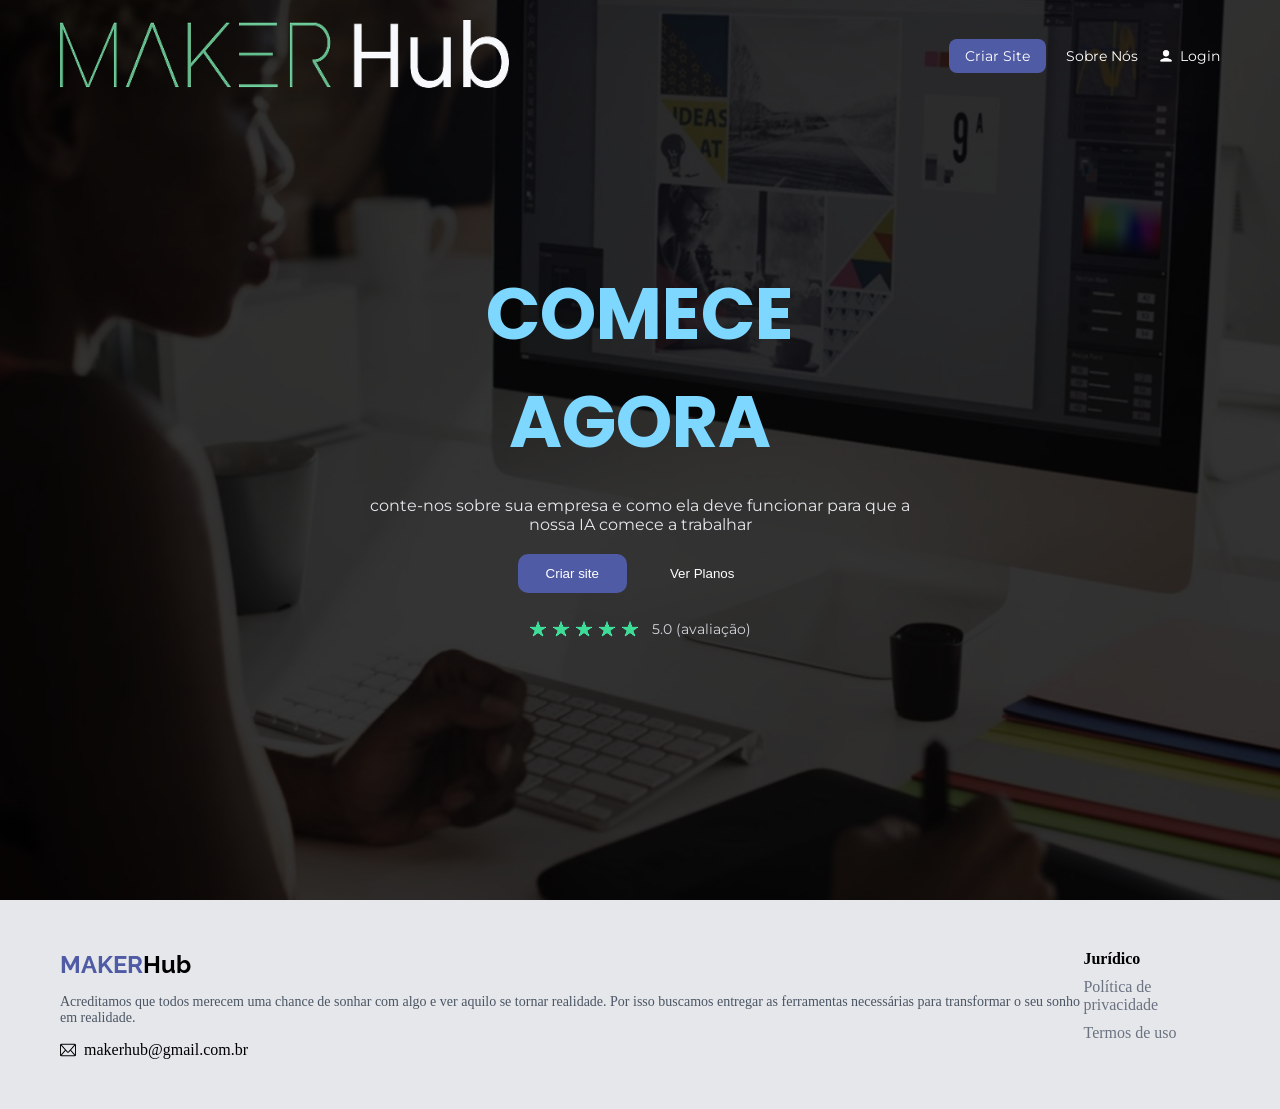
==== index.html @ f3e803b9 "inicio da lading page pronta" ====
<!DOCTYPE html>
<html lang="pt-BR">
<head>
  <meta charset="UTF-8">
  <meta name="viewport" content="width=device-width, initial-scale=1.0">
  <title>Maker Hub</title>

  <!-- FONTS -->
  <link rel="preconnect" href="https://fonts.googleapis.com">
  <link rel="preconnect" href="https://fonts.gstatic.com" crossorigin>

  <link href="https://fonts.googleapis.com/css2?family=Raleway:wght@400;700&display=swap" rel="stylesheet">
  <link href="https://fonts.googleapis.com/css2?family=Poppins:wght@600;700&display=swap" rel="stylesheet">
  <link href="https://fonts.googleapis.com/css2?family=Montserrat:wght@400;500&display=swap" rel="stylesheet">

  <link rel="stylesheet" href="style.css">
</head>

<body>

  <!-- NAVBAR -->
  <header class="navbar">
    <div class="logo">
      <img src="images/logo.png" alt="Logo">
    </div>

    <nav>
      <a href="#" class="btn">Criar Site</a>
      <a href="#">Sobre Nós</a>
      <a href="#" class="login">
        <img src="images/User.png" alt="user">
        Login
      </a>
    </nav>
  </header>

  <!-- HERO -->
  <section class="hero">
    <div class="overlay"></div>

    <div class="content">
      <h1>COMECE<br>AGORA</h1>

      <p>
        conte-nos sobre sua empresa e como ela deve funcionar para que a nossa IA comece a trabalhar
      </p>

      <div class="hero-buttons">
        <button id="ctaBtn">Criar site</button>
        <button class="btn-outline">Ver Planos</button>
      </div>

      <!-- ⭐ AGORA NO LUGAR CERTO -->
      <div class="rating">
        <img src="images/Star.png" alt="">
        <img src="images/Star.png" alt="">
        <img src="images/Star.png" alt="">
        <img src="images/Star.png" alt="">
        <img src="images/Star.png" alt="">
        <span>5.0 (avaliação)</span>
      </div>
    </div>
  </section>

  <!-- FOOTER -->
  <footer class="footer">
    <div class="footer-container">

      <div class="footer-left">
        <h2>MAKER<span>Hub</span></h2>

        <p>
          Acreditamos que todos merecem uma chance de sonhar com algo e ver aquilo se tornar realidade.
          Por isso buscamos entregar as ferramentas necessárias para transformar o seu sonho em realidade.
        </p>

        <div class="email">
          <img src="images/email.png" alt="email">
          <span>makerhub@gmail.com.br</span>
        </div>
      </div>

      <div class="footer-right">
        <h4>Jurídico</h4>
        <a href="#">Política de privacidade</a>
        <a href="#">Termos de uso</a>
      </div>

    </div>
  </footer>

  <script src="script.js"></script>
</body>
</html>
---- style.css ----
* {
  margin: 0;
  padding: 0;
  box-sizing: border-box;
}

/* ROOT */
:root {
  --primary: #505ba6;
  --blue: #7ed7ff;
  --dark: #1f2937;
  --green: #3ddc97;

  --font-logo: "Raleway", sans-serif;
  --font-title: "Poppins", sans-serif;
  --font-text: "Montserrat", sans-serif;
}

/* NAVBAR */
.navbar {
  position: absolute;
  top: 0;
  width: 100%;
  padding: 20px 60px;
  display: flex;
  justify-content: space-between;
  align-items: center;
  z-index: 10;
}

.logo img {
  width: 449px;
  height: 68px;
}

nav {
  display: flex;
  gap: 20px;
  align-items: center;
}

nav a {
  color: white;
  text-decoration: none;
  font-family: var(--font-text);
  font-size: 14px;
}

.btn {
  background: var(--primary);
  padding: 8px 16px;
  border-radius: 8px;
}

.btn:hover {
  background: #3f4890;
}

.login {
  display: flex;
  align-items: center;
  gap: 6px;
}

.login img {
  width: 16px;
}

/* HERO */
.hero {
  height: 100vh;
  background: url("images/imagem1.png") center/cover no-repeat;
  position: relative;
  display: flex;
  align-items: center;
  justify-content: center;
}

.overlay {
  position: absolute;
  width: 100%;
  height: 100%;
  background: rgba(0,0,0,0.55);
}

.content {
  position: relative;
  text-align: center;
  color: white;
  max-width: 600px;
  padding: 20px;
  z-index: 2;
}

.content h1 {
  font-family: var(--font-title);
  font-size: 72px;
  color: var(--blue);
}

.content p {
  margin: 20px 0;
  font-family: var(--font-text);
  color: #e5e7eb;
}

/* BOTÕES */
.hero-buttons {
  display: flex;
  justify-content: center;
  gap: 15px;
  margin-top: 15px;
}

.content button {
  padding: 12px 28px;
  border-radius: 10px;
  cursor: pointer;
  border: none;
}

#ctaBtn {
  background: var(--primary);
  color: white;
}

.btn-outline {
  background: transparent;
  color: white;
  border: 1px solid white;
}

.btn-outline:hover {
  background: white;
  color: var(--primary);
}

/* ⭐ RATING CORRIGIDO */
.rating {
  margin-top: 25px;

  display: flex;
  justify-content: center;
  align-items: center;
  gap: 5px;

  font-family: var(--font-text);
}

.rating img {
  width: 18px;
}

.rating span {
  margin-left: 8px;
  font-size: 14px;
  color: #d1d5db;
}

/* FOOTER */
.footer {
  background: #e5e7eb;
  padding: 50px 60px;
}

.footer-container {
  display: flex;
  justify-content: space-between;
  max-width: 1200px;
  margin: 0 auto;
}

.footer-left h2 {
  font-family: var(--font-logo);
  color: var(--primary);
}

.footer-left span {
  color: black;
}

.footer-left p {
  margin: 15px 0;
  font-size: 14px;
  color: #4b5563;
}

.email {
  display: flex;
  gap: 8px;
}

.email img {
  width: 16px;
}

.footer-right {
  display: flex;
  flex-direction: column;
  gap: 10px;
}

.footer-right a {
  text-decoration: none;
  color: #6b7280;
}

.footer-right a:hover {
  color: var(--primary);
}

/* RESPONSIVO */
@media (max-width: 768px) {
  .hero-buttons {
    flex-direction: column;
  }

  .content h1 {
    font-size: 48px;
  }

  .footer-container {
    flex-direction: column;
    gap: 30px;
  }
}
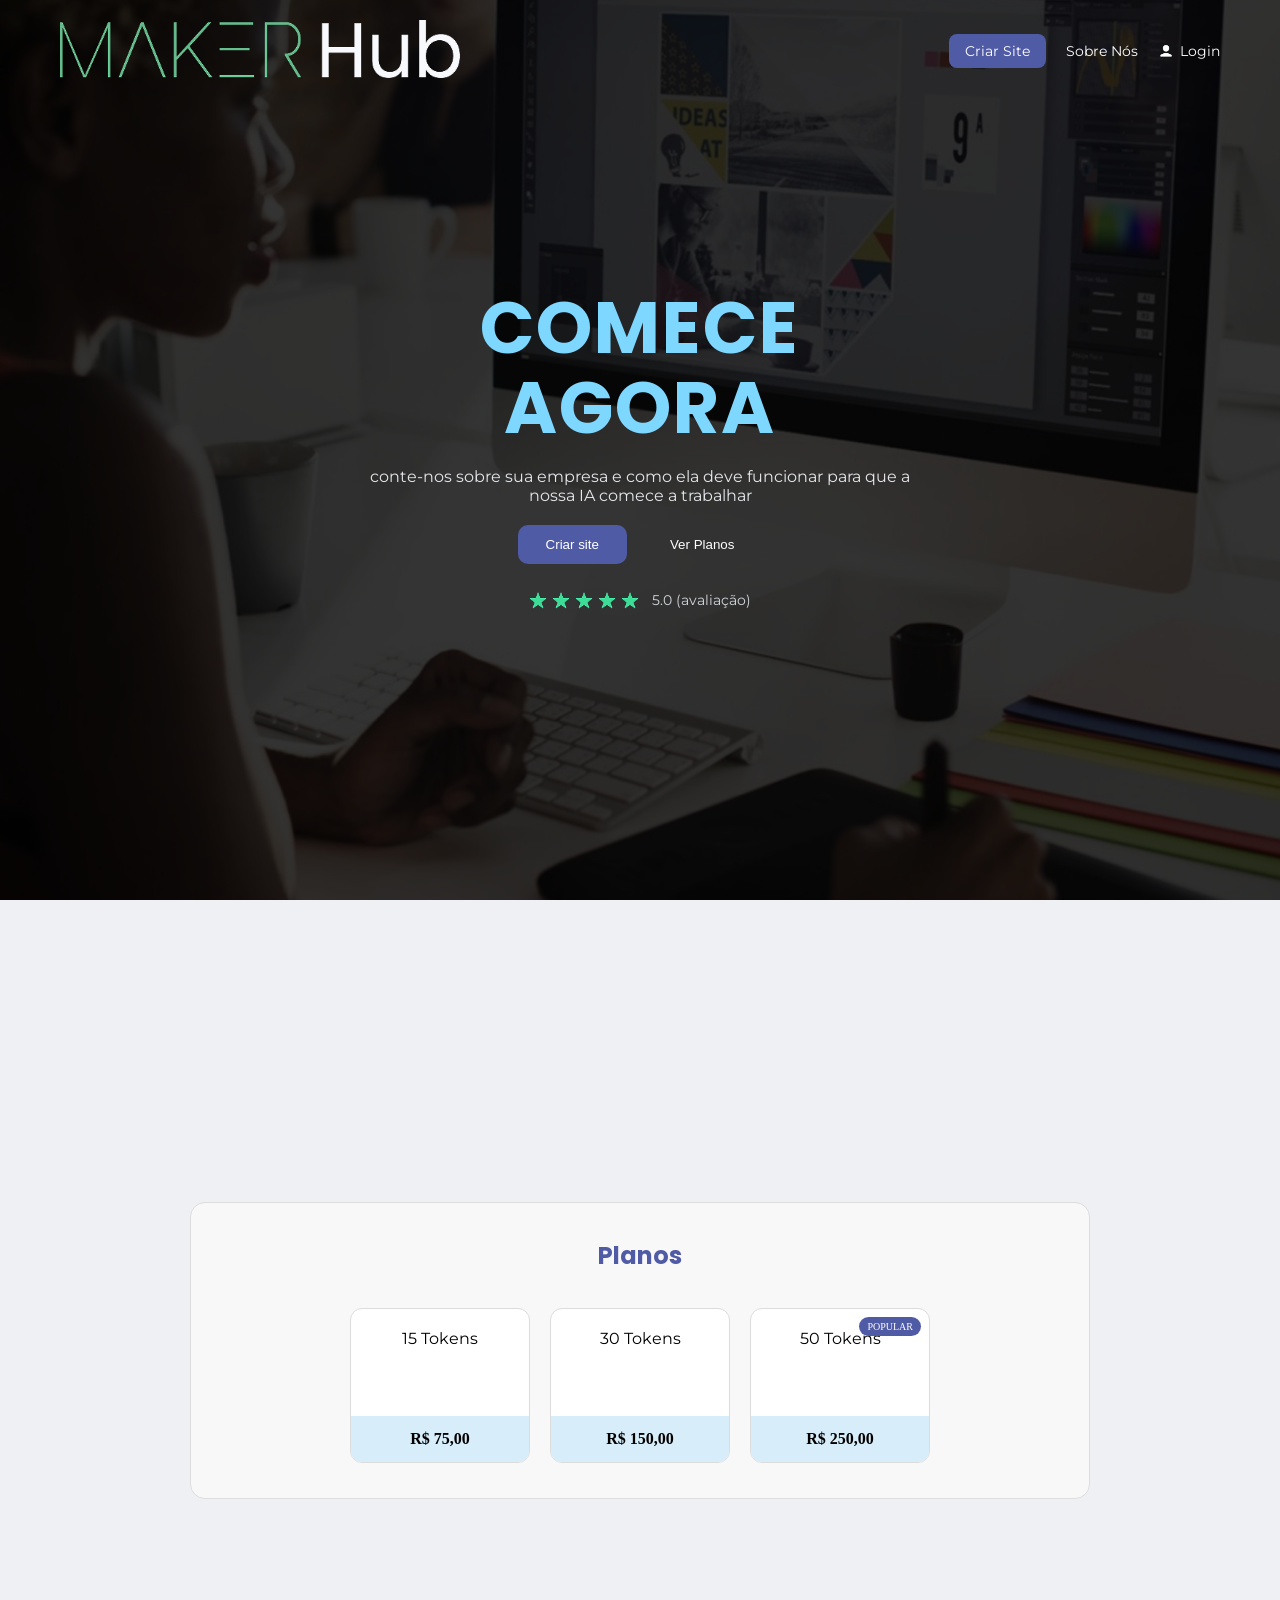
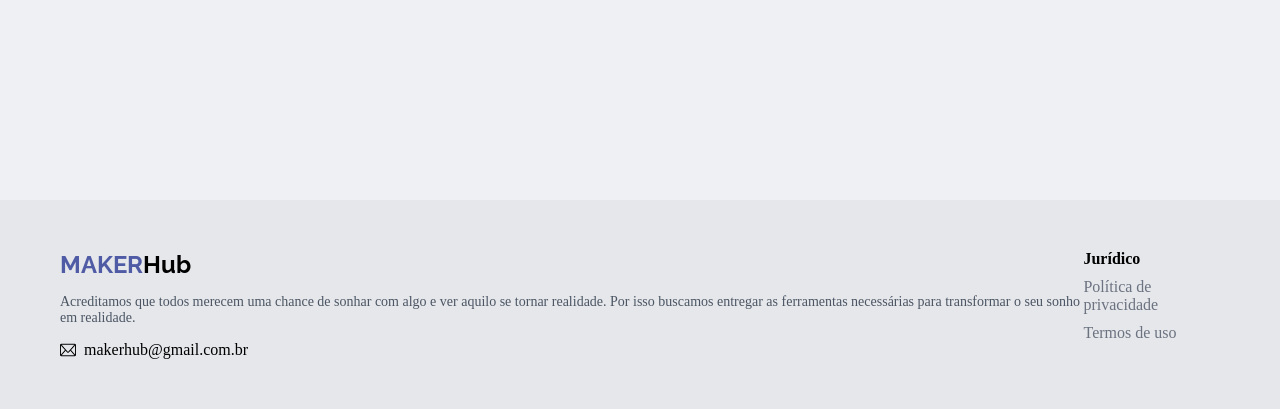
==== commit 0da42b76: "update de tudo" ====
--- a/index.html
+++ b/index.html
@@ -5,7 +5,6 @@
   <meta name="viewport" content="width=device-width, initial-scale=1.0">
   <title>Maker Hub</title>
 
-  <!-- FONTS -->
   <link rel="preconnect" href="https://fonts.googleapis.com">
   <link rel="preconnect" href="https://fonts.gstatic.com" crossorigin>
 
@@ -18,28 +17,39 @@
 
 <body>
 
-  <!-- NAVBAR -->
   <header class="navbar">
     <div class="logo">
       <img src="images/logo.png" alt="Logo">
     </div>
 
     <nav>
-      <a href="#" class="btn">Criar Site</a>
-      <a href="#">Sobre Nós</a>
-      <a href="#" class="login">
+
+      <a href="#" class="btn" id="navCreateSite">
+        Criar Site
+      </a>
+
+      <a href="#" class="btn hidden" id="navPlans">
+        Ver Planos
+      </a>
+
+      <a href="#">
+        Sobre Nós
+      </a>
+
+      <a href="#" class="login" id="navLogin">
         <img src="images/User.png" alt="user">
-        Login
-      </a>
+        <span id="navLoginText">Login</span>
+      </a>
+
     </nav>
   </header>
 
-  <!-- HERO -->
   <section class="hero">
     <div class="overlay"></div>
 
     <div class="content">
-      <h1>COMECE<br>AGORA</h1>
+
+      <h1>COMECE AGORA</h1>
 
       <p>
         conte-nos sobre sua empresa e como ela deve funcionar para que a nossa IA comece a trabalhar
@@ -47,10 +57,9 @@
 
       <div class="hero-buttons">
         <button id="ctaBtn">Criar site</button>
-        <button class="btn-outline">Ver Planos</button>
-      </div>
-
-      <!-- ⭐ AGORA NO LUGAR CERTO -->
+        <button class="btn-outline" id="heroPlansBtn"> Ver Planos  </button>
+      </div>
+
       <div class="rating">
         <img src="images/Star.png" alt="">
         <img src="images/Star.png" alt="">
@@ -59,10 +68,126 @@
         <img src="images/Star.png" alt="">
         <span>5.0 (avaliação)</span>
       </div>
+
+      <div class="generator hidden" id="generatorBox">
+
+        <textarea placeholder="quero um site sobre..."></textarea>
+
+        <div class="generator-footer">
+          <span id="charCount">0 / 500 caracteres</span>
+          <button class="generate-btn">Gerar site</button>
+        </div>
+
+      </div>
+
+      <div class="examples-container hidden" id="examplesBox">
+
+        <p class="examples-title">EXEMPLOS</p>
+
+        <div class="examples">
+          <div>Uma clínica odontológica moderna com agendamento online</div>
+          <div>Loja de roupas femininas com catálogo e carrinho</div>
+          <div>Portfólio para fotógrafo freelance com galeria</div>
+          <div>Academia de ginástica com planos e depoimentos</div>
+        </div>
+
+      </div>
+
     </div>
   </section>
 
-  <!-- FOOTER -->
+  <div class="login-modal hidden" id="loginModal">
+    <div class="login-box">
+
+      <h2 id="modalTitle">Crie sua conta</h2>
+
+      <button class="social-btn">
+        <img src="images/google.png" alt="Google">
+        Entrar com Google
+      </button>
+
+      <button class="social-btn">
+        <img src="images/apple.png" alt="Apple">
+        Entrar com Apple
+      </button>
+
+      <div class="divider">
+        <span></span>
+        <p>ou</p>
+        <span></span>
+      </div>
+
+      <label>E-mail</label>
+      <input type="email" placeholder="Digite seu endereço de e-mail">
+
+      <div id="passwordGroup">
+        <label>Senha</label>
+        <input type="password" placeholder="Digite sua senha">
+      </div>
+
+      <button id="finishLogin">Concluir cadastro</button>
+
+      <div class="login-footer">
+        <span id="footerText">Já tem uma conta?</span>
+        <a href="#" id="switchMode">Entrar</a>
+      </div>
+
+    </div>
+  </div>
+
+<section class="plans-section" id="plansSection">
+
+  <div class="plans-box">
+
+    <h2>Planos</h2>
+
+    <div class="plans-grid">
+
+      <div class="plan-card">
+        <p>15 Tokens</p>
+
+        <div class="plan-icon">
+          <img src="images/user-plan.png" alt="">
+        </div>
+
+        <div class="price">
+          R$ 75,00
+        </div>
+      </div>
+
+      <div class="plan-card">
+        <p>30 Tokens</p>
+
+        <div class="plan-icon">
+          <img src="images/users-plan.png" alt="">
+        </div>
+
+        <div class="price">
+          R$ 150,00
+        </div>
+      </div>
+
+      <div class="plan-card popular">
+
+        <span class="badge">POPULAR</span>
+
+        <p>50 Tokens</p>
+
+        <div class="plan-icon">
+          <img src="images/group-plan.png" alt="">
+        </div>
+
+        <div class="price">
+          R$ 250,00
+        </div>
+      </div>
+
+    </div>
+
+  </div>
+
+</section>
+
   <footer class="footer">
     <div class="footer-container">
 
@@ -90,5 +215,6 @@
   </footer>
 
   <script src="script.js"></script>
+
 </body>
 </html>
--- a/style.css
+++ b/style.css
@@ -4,7 +4,6 @@
   box-sizing: border-box;
 }
 
-/* ROOT */
 :root {
   --primary: #505ba6;
   --blue: #7ed7ff;
@@ -16,7 +15,6 @@
   --font-text: "Montserrat", sans-serif;
 }
 
-/* NAVBAR */
 .navbar {
   position: absolute;
   top: 0;
@@ -29,8 +27,8 @@
 }
 
 .logo img {
-  width: 449px;
-  height: 68px;
+  width: 400px;
+  height: 58px;
 }
 
 nav {
@@ -66,7 +64,6 @@
   width: 16px;
 }
 
-/* HERO */
 .hero {
   height: 100vh;
   background: url("images/imagem1.png") center/cover no-repeat;
@@ -96,6 +93,8 @@
   font-family: var(--font-title);
   font-size: 72px;
   color: var(--blue);
+  line-height: 1.1;
+  letter-spacing: 2px; 
 }
 
 .content p {
@@ -104,7 +103,6 @@
   color: #e5e7eb;
 }
 
-/* BOTÕES */
 .hero-buttons {
   display: flex;
   justify-content: center;
@@ -135,7 +133,6 @@
   color: var(--primary);
 }
 
-/* ⭐ RATING CORRIGIDO */
 .rating {
   margin-top: 25px;
 
@@ -157,7 +154,6 @@
   color: #d1d5db;
 }
 
-/* FOOTER */
 .footer {
   background: #e5e7eb;
   padding: 50px 60px;
@@ -209,7 +205,274 @@
   color: var(--primary);
 }
 
-/* RESPONSIVO */
+.hidden {
+  display: none;
+}
+
+.generator {
+  margin-top: 30px;
+  background: rgba(255, 255, 255, 0.97); 
+  border-radius: 20px;
+  padding: 25px;
+  text-align: left;
+  backdrop-filter: blur(10px);
+}
+
+.generator textarea {
+  width: 100%;
+  height: 120px;
+  border: none;
+  outline: none;
+  resize: none;
+
+  font-family: var(--font-title); 
+  font-size: 15px;
+  color: #1f2937;
+
+  background: transparent;
+}
+
+.generator textarea::placeholder {
+  color: #9ca3af;
+  font-family: var(--font-title);
+}
+
+.generator-footer {
+  display: flex;
+  justify-content: space-between;
+  align-items: center;
+  margin-top: 10px;
+  font-size: 12px;
+  color: #6b7280;
+}
+
+.generate-btn {
+  background: #a5accf;
+  color: white;
+  border: none;
+  padding: 10px 20px;
+  border-radius: 20px;
+  cursor: pointer;
+}
+
+.examples-title {
+  text-align: center;
+  margin: 20px 0 10px;
+  font-size: 12px;
+  color: #6b7280;
+}
+
+.examples {
+  display: grid;
+  grid-template-columns: 1fr 1fr;
+  gap: 10px;
+}
+
+.examples div {
+  background: rgba(255, 255, 255, 0.2);
+  border: 1px solid rgba(255, 255, 255, 0.3);
+  padding: 12px;
+  border-radius: 12px;
+
+  font-size: 13px;
+  color: rgb(219, 218, 218);
+
+  font-family: var(--font-title); 
+  backdrop-filter: blur(6px);
+  transition: 0.3s;
+}
+
+.examples div:hover {
+  background: rgba(255, 255, 255, 0.35);
+  cursor: pointer;
+}
+
+.login-modal {
+  position: fixed;
+  inset: 0;
+  background: rgba(0,0,0,.55);
+  display: flex;
+  justify-content: center;
+  align-items: center;
+  z-index: 999;
+}
+
+.login-box {
+  width: 380px;
+  background: #f4f4f6;
+  border-radius: 18px;
+  padding: 30px;
+}
+
+.login-box h2 {
+  text-align: center;
+  margin-bottom: 25px;
+  color: #505ba6;
+  font-family: var(--font-title);
+  font-size: 32px;
+}
+
+.social-btn {
+  width: 100%;
+  height: 52px;
+  border: 1px solid #d7d7d7;
+  background: transparent;
+  border-radius: 10px;
+  margin-bottom: 15px;
+
+  display: flex;
+  align-items: center;
+  justify-content: center;
+  gap: 10px;
+
+  cursor: pointer;
+
+  font-family: var(--font-text);
+  font-size: 14px;
+}
+
+.social-btn img {
+  width: 22px;
+}
+
+.divider {
+  display: flex;
+  align-items: center;
+  gap: 10px;
+  margin: 15px 0;
+}
+
+.divider span {
+  flex: 1;
+  height: 1px;
+  background: #d6d6d6;
+}
+
+.divider p {
+  color: #8b8b8b;
+  font-size: 13px;
+  margin: 0;
+}
+
+.login-box label {
+  display: block;
+  margin-top: 12px;
+  margin-bottom: 6px;
+
+  font-family: var(--font-text);
+  font-size: 14px;
+  color: #555;
+}
+
+.login-box input {
+  width: 100%;
+  height: 42px;
+  border: 1px solid #d9d9d9;
+  border-radius: 8px;
+  padding-left: 12px;
+  outline: none;
+}
+
+#finishLogin {
+  width: 100%;
+  margin-top: 18px;
+  height: 44px;
+  background: #505ba6;
+  color: white;
+  border: none;
+  border-radius: 8px;
+  cursor: pointer;
+
+  font-family: var(--font-title);
+}
+
+.login-footer {
+  text-align: center;
+  margin-top: 12px;
+  font-size: 13px;
+  color: #777;
+}
+
+.login-footer a {
+  color: #505ba6;
+  text-decoration: none;
+}
+
+.hidden {
+  display: none;
+}
+
+.plans-section {
+  min-height: 100vh;
+  background: #eef0f3;
+  display: flex;
+  justify-content: center;
+  align-items: center;
+  padding: 80px 20px;
+}
+
+.plans-box {
+  background: #f8f8f8;
+  padding: 35px;
+  border-radius: 15px;
+  width: 900px;
+  max-width: 100%;
+  border: 1px solid #ddd;
+}
+
+.plans-box h2 {
+  text-align: center;
+  margin-bottom: 35px;
+  color: #505ba6;
+  font-family: var(--font-title);
+}
+
+.plans-grid {
+  display: flex;
+  justify-content: center;
+  gap: 20px;
+}
+
+.plan-card {
+  width: 180px;
+  background: white;
+  border: 1px solid #dcdcdc;
+  border-radius: 12px;
+  overflow: hidden;
+  text-align: center;
+  position: relative;
+}
+
+.plan-card p {
+  padding: 20px;
+  font-family: var(--font-text);
+}
+
+.plan-icon {
+  padding: 15px;
+}
+
+.plan-icon img {
+  width: 30px;
+}
+
+.price {
+  background: #d7edf9;
+  padding: 14px;
+  font-weight: bold;
+}
+
+.badge {
+  position: absolute;
+  top: 8px;
+  right: 8px;
+  background: #505ba6;
+  color: white;
+  font-size: 10px;
+  padding: 4px 8px;
+  border-radius: 20px;
+}
+
 @media (max-width: 768px) {
   .hero-buttons {
     flex-direction: column;
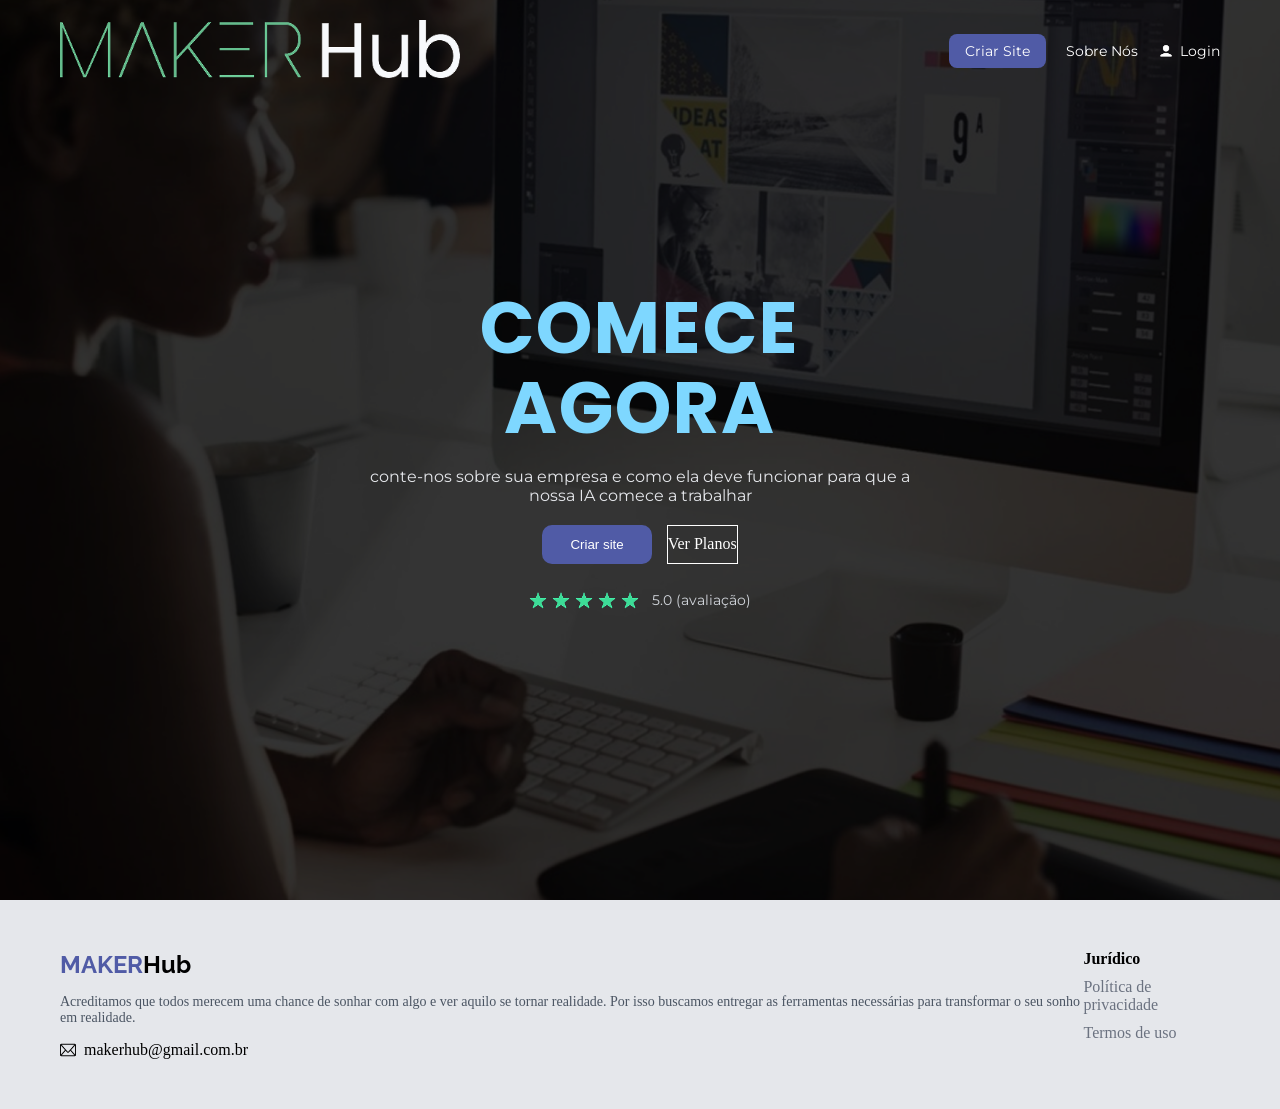
==== commit 2b0851b6: "página plano adicionada" ====
--- a/index.html
+++ b/index.html
@@ -28,7 +28,8 @@
         Criar Site
       </a>
 
-      <a href="#" class="btn hidden" id="navPlans">
+      <!-- ALTERADO -->
+      <a href="pages/plano.html" class="btn hidden" id="navPlans">
         Ver Planos
       </a>
 
@@ -57,7 +58,11 @@
 
       <div class="hero-buttons">
         <button id="ctaBtn">Criar site</button>
-        <button class="btn-outline" id="heroPlansBtn"> Ver Planos  </button>
+
+        <!-- ALTERADO -->
+        <a href="pages/plano.html" class="btn-outline" id="heroPlansBtn">
+          Ver Planos
+        </a>
       </div>
 
       <div class="rating">
@@ -135,59 +140,6 @@
     </div>
   </div>
 
-<section class="plans-section" id="plansSection">
-
-  <div class="plans-box">
-
-    <h2>Planos</h2>
-
-    <div class="plans-grid">
-
-      <div class="plan-card">
-        <p>15 Tokens</p>
-
-        <div class="plan-icon">
-          <img src="images/user-plan.png" alt="">
-        </div>
-
-        <div class="price">
-          R$ 75,00
-        </div>
-      </div>
-
-      <div class="plan-card">
-        <p>30 Tokens</p>
-
-        <div class="plan-icon">
-          <img src="images/users-plan.png" alt="">
-        </div>
-
-        <div class="price">
-          R$ 150,00
-        </div>
-      </div>
-
-      <div class="plan-card popular">
-
-        <span class="badge">POPULAR</span>
-
-        <p>50 Tokens</p>
-
-        <div class="plan-icon">
-          <img src="images/group-plan.png" alt="">
-        </div>
-
-        <div class="price">
-          R$ 250,00
-        </div>
-      </div>
-
-    </div>
-
-  </div>
-
-</section>
-
   <footer class="footer">
     <div class="footer-container">
 
--- a/style.css
+++ b/style.css
@@ -402,75 +402,11 @@
   display: none;
 }
 
-.plans-section {
-  min-height: 100vh;
-  background: #eef0f3;
-  display: flex;
-  justify-content: center;
-  align-items: center;
-  padding: 80px 20px;
-}
-
-.plans-box {
-  background: #f8f8f8;
-  padding: 35px;
-  border-radius: 15px;
-  width: 900px;
-  max-width: 100%;
-  border: 1px solid #ddd;
-}
-
-.plans-box h2 {
-  text-align: center;
-  margin-bottom: 35px;
-  color: #505ba6;
-  font-family: var(--font-title);
-}
-
-.plans-grid {
-  display: flex;
-  justify-content: center;
-  gap: 20px;
-}
-
-.plan-card {
-  width: 180px;
-  background: white;
-  border: 1px solid #dcdcdc;
-  border-radius: 12px;
-  overflow: hidden;
-  text-align: center;
-  position: relative;
-}
-
-.plan-card p {
-  padding: 20px;
-  font-family: var(--font-text);
-}
-
-.plan-icon {
-  padding: 15px;
-}
-
-.plan-icon img {
-  width: 30px;
-}
-
-.price {
-  background: #d7edf9;
-  padding: 14px;
-  font-weight: bold;
-}
-
-.badge {
-  position: absolute;
-  top: 8px;
-  right: 8px;
-  background: #505ba6;
-  color: white;
-  font-size: 10px;
-  padding: 4px 8px;
-  border-radius: 20px;
+#heroPlansBtn {
+  display: inline-flex;
+  align-items: center;
+  justify-content: center;
+  text-decoration: none;
 }
 
 @media (max-width: 768px) {
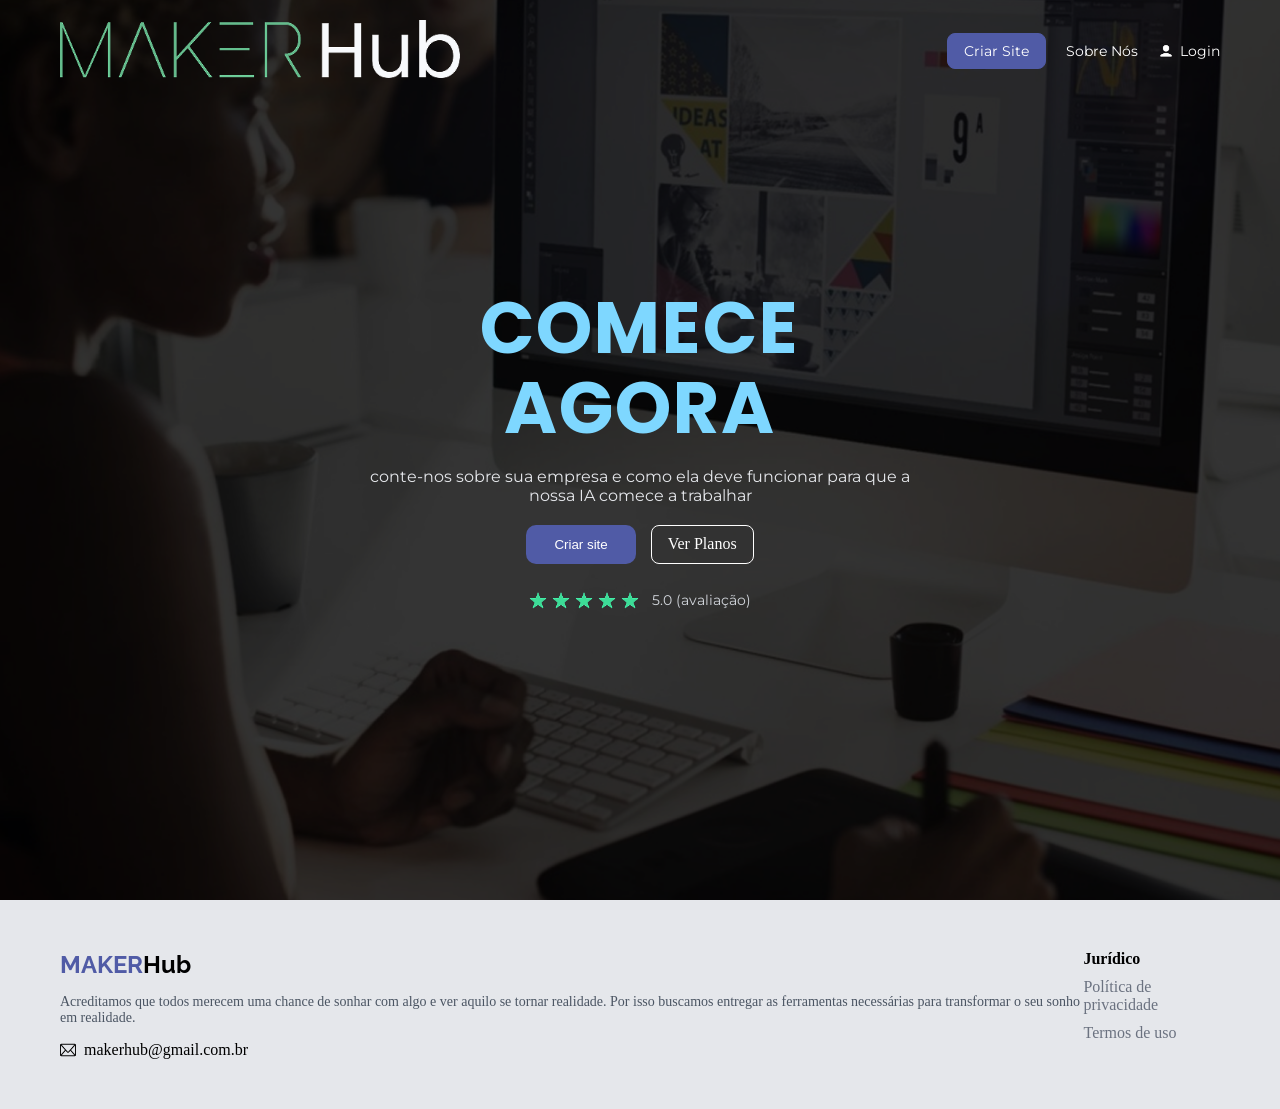
==== commit e95d69fd: "ajuste no js" ====
--- a/index.html
+++ b/index.html
@@ -12,14 +12,14 @@
   <link href="https://fonts.googleapis.com/css2?family=Poppins:wght@600;700&display=swap" rel="stylesheet">
   <link href="https://fonts.googleapis.com/css2?family=Montserrat:wght@400;500&display=swap" rel="stylesheet">
 
-  <link rel="stylesheet" href="style.css">
+  <link rel="stylesheet" href="./style.css">
 </head>
 
 <body>
 
   <header class="navbar">
     <div class="logo">
-      <img src="images/logo.png" alt="Logo">
+      <img src="./images/logo.png" alt="Logo">
     </div>
 
     <nav>
@@ -28,17 +28,16 @@
         Criar Site
       </a>
 
-      <!-- ALTERADO -->
-      <a href="pages/plano.html" class="btn hidden" id="navPlans">
+      <a href="./pages/plano.html" class="btn hidden" id="navPlans">
         Ver Planos
       </a>
 
-      <a href="#">
+      <a href="#" id="navAbout">
         Sobre Nós
       </a>
 
       <a href="#" class="login" id="navLogin">
-        <img src="images/User.png" alt="user">
+        <img src="./images/User.png" alt="user">
         <span id="navLoginText">Login</span>
       </a>
 
@@ -59,18 +58,17 @@
       <div class="hero-buttons">
         <button id="ctaBtn">Criar site</button>
 
-        <!-- ALTERADO -->
-        <a href="pages/plano.html" class="btn-outline" id="heroPlansBtn">
+        <a href="./pages/plano.html" class="btn-outline" id="heroPlansBtn">
           Ver Planos
         </a>
       </div>
 
       <div class="rating">
-        <img src="images/Star.png" alt="">
-        <img src="images/Star.png" alt="">
-        <img src="images/Star.png" alt="">
-        <img src="images/Star.png" alt="">
-        <img src="images/Star.png" alt="">
+        <img src="./images/Star.png" alt="">
+        <img src="./images/Star.png" alt="">
+        <img src="./images/Star.png" alt="">
+        <img src="./images/Star.png" alt="">
+        <img src="./images/Star.png" alt="">
         <span>5.0 (avaliação)</span>
       </div>
 
@@ -101,46 +99,7 @@
     </div>
   </section>
 
-  <div class="login-modal hidden" id="loginModal">
-    <div class="login-box">
-
-      <h2 id="modalTitle">Crie sua conta</h2>
-
-      <button class="social-btn">
-        <img src="images/google.png" alt="Google">
-        Entrar com Google
-      </button>
-
-      <button class="social-btn">
-        <img src="images/apple.png" alt="Apple">
-        Entrar com Apple
-      </button>
-
-      <div class="divider">
-        <span></span>
-        <p>ou</p>
-        <span></span>
-      </div>
-
-      <label>E-mail</label>
-      <input type="email" placeholder="Digite seu endereço de e-mail">
-
-      <div id="passwordGroup">
-        <label>Senha</label>
-        <input type="password" placeholder="Digite sua senha">
-      </div>
-
-      <button id="finishLogin">Concluir cadastro</button>
-
-      <div class="login-footer">
-        <span id="footerText">Já tem uma conta?</span>
-        <a href="#" id="switchMode">Entrar</a>
-      </div>
-
-    </div>
-  </div>
-
-  <footer class="footer">
+  <footer class="footer" id="footerSection">
     <div class="footer-container">
 
       <div class="footer-left">
@@ -152,7 +111,7 @@
         </p>
 
         <div class="email">
-          <img src="images/email.png" alt="email">
+          <img src="./images/email.png" alt="email">
           <span>makerhub@gmail.com.br</span>
         </div>
       </div>
@@ -166,7 +125,42 @@
     </div>
   </footer>
 
-  <script src="script.js"></script>
+  <!-- LOGIN MODAL -->
+<div class="login-modal hidden" id="loginModal">
+  <div class="login-box">
+
+    <h2 id="modalTitle">Crie sua conta</h2>
+
+    <button class="social-btn">
+      <img src="./images/google.png" alt="">
+      Continuar com Google
+    </button>
+
+    <div class="divider">
+      <span></span>
+      <p>ou</p>
+      <span></span>
+    </div>
+
+    <label>Email</label>
+    <input type="email" placeholder="Digite seu email">
+
+    <div id="passwordGroup">
+      <label>Senha</label>
+      <input type="password" placeholder="Digite sua senha">
+    </div>
+
+    <button id="finishLogin">Concluir cadastro</button>
+
+    <div class="login-footer">
+      <span id="footerText">Já tem uma conta?</span>
+      <a href="#" id="switchMode">Entrar</a>
+    </div>
+
+  </div>
+</div>
+
+  <script src="./script.js"></script>
 
 </body>
 </html>
--- a/style.css
+++ b/style.css
@@ -122,15 +122,39 @@
   color: white;
 }
 
+.btn {
+  background: var(--primary);
+  padding: 8px 16px;
+  border-radius: 8px;
+  border: 1px solid var(--primary);
+
+  transition: 0.3s;
+}
+
+.btn:hover {
+  background: #3f4890;
+}
+
+#navPlans,
+#heroPlansBtn {
+  background: transparent;
+  padding: 8px 16px;
+  border-radius: 8px;
+  border: 1px solid white;
+  color: white;
+
+  transition: 0.3s;
+  text-decoration: none;
+}
+
+#navPlans:hover,
+#heroPlansBtn:hover {
+  background: rgba(255,255,255,0.15);
+}
+
 .btn-outline {
   background: transparent;
-  color: white;
   border: 1px solid white;
-}
-
-.btn-outline:hover {
-  background: white;
-  color: var(--primary);
 }
 
 .rating {
@@ -410,16 +434,153 @@
 }
 
 @media (max-width: 768px) {
+
+  body {
+    overflow-x: hidden;
+  }
+
+  .navbar {
+    padding: 20px;
+    flex-direction: column;
+    gap: 20px;
+  }
+
+  .logo img {
+    width: 220px;
+    height: auto;
+  }
+
+  nav {
+    flex-wrap: wrap;
+    justify-content: center;
+    gap: 12px;
+  }
+
+  nav a {
+    font-size: 13px;
+  }
+
+  .btn {
+    padding: 8px 14px;
+  }
+
+  .hero {
+    min-height: 100vh;
+    padding: 120px 20px 40px;
+  }
+
+  .content {
+    max-width: 100%;
+    padding: 10px;
+  }
+
+  .content h1 {
+    font-size: 42px;
+    line-height: 1.1;
+  }
+
+  .content p {
+    font-size: 14px;
+    line-height: 1.5;
+  }
+
   .hero-buttons {
     flex-direction: column;
-  }
-
-  .content h1 {
-    font-size: 48px;
+    width: 100%;
+    gap: 12px;
+    margin-top: 20px;
+  }
+
+  .hero-buttons button,
+  #heroPlansBtn {
+    width: 100%;
+    text-align: center;
+    padding: 14px;
+  }
+
+  .rating {
+    flex-wrap: wrap;
+    margin-top: 20px;
+  }
+
+  .rating span {
+    width: 100%;
+    margin-left: 0;
+    margin-top: 8px;
+    text-align: center;
+    font-size: 13px;
+  }
+
+  .generator {
+    margin-top: 25px;
+    padding: 18px;
+    border-radius: 15px;
+  }
+
+  .generator textarea {
+    height: 100px;
+    font-size: 14px;
+  }
+
+  .generator-footer {
+    flex-direction: column;
+    gap: 12px;
+    align-items: stretch;
+  }
+
+  .generate-btn {
+    width: 100%;
+  }
+
+  .examples {
+    grid-template-columns: 1fr;
+  }
+
+  .examples div {
+    font-size: 12px;
+  }
+
+  .login-box {
+    width: 92%;
+    padding: 22px;
+  }
+
+  .login-box h2 {
+    font-size: 24px;
+  }
+
+  .social-btn {
+    height: 48px;
+    font-size: 13px;
+  }
+
+  .login-box input {
+    height: 40px;
+  }
+
+  #finishLogin {
+    height: 42px;
+  }
+
+  .footer {
+    padding: 35px 20px;
   }
 
   .footer-container {
     flex-direction: column;
-    gap: 30px;
+    gap: 35px;
+    text-align: center;
+  }
+
+  .footer-left p {
+    font-size: 13px;
+  }
+
+  .email {
+    justify-content: center;
+  }
+
+  .footer-right {
+    align-items: center;
   }
 }
